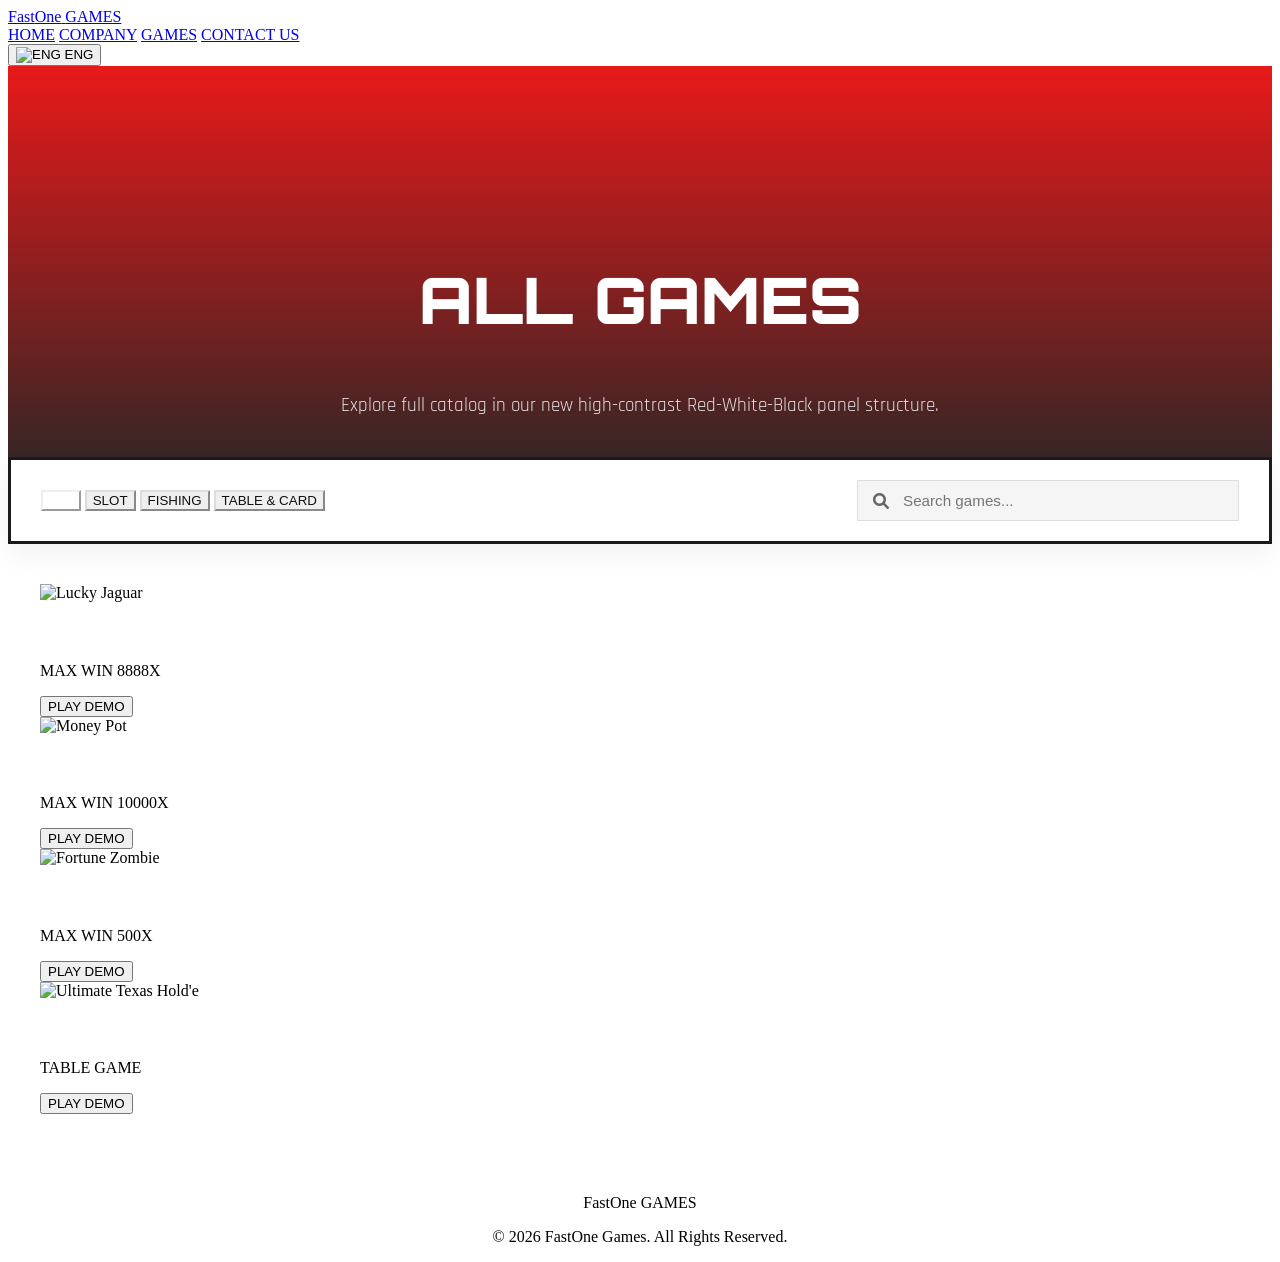
==== games_c.html @ d1d3a07a "Create games_c.html" ====
<!DOCTYPE html>
<html lang="en">
<head>
    <meta charset="UTF-8">
    <meta name="viewport" content="width=device-width, initial-scale=1.0">
    <title>Fastone Games - ALL GAMES | Red-Black-White Edition</title>
    <!-- Fonts -->
    <link rel="preconnect" href="https://fonts.googleapis.com">
    <link rel="preconnect" href="https://fonts.gstatic.com" crossorigin>
    <link href="https://fonts.googleapis.com/css2?family=Orbitron:wght@700;900&family=Rajdhani:wght@500;600;700&display=swap" rel="stylesheet">
    <!-- Style reference -->
    <link rel="stylesheet" href="styles_c.css">
    <link rel="stylesheet" href="https://cdnjs.cloudflare.com/ajax/libs/font-awesome/6.0.0/css/all.min.css">
    <style>
        /* Catalog Page Overrides - matching White-Red-Black theme */
        .catalog-hero {
            padding: 140px 0 60px;
            background: linear-gradient(to bottom, rgba(230,0,0,0.9), rgba(0,0,0,0.85)), url('https://images.unsplash.com/photo-1541562232579-512a21360020?q=80&w=1600') center/cover;
            mix-blend-mode: multiply;
            text-align: center; color: #fff;
            position: relative;
        }
        .catalog-hero h1 { font-size: 4rem; font-family: 'Orbitron', sans-serif; font-weight: 900; }
        
        .catalog-toolbar {
            max-width: 1200px; margin: -40px auto 40px; padding: 20px 30px;
            background: #ffffff; border: 3px solid #1a1a1a;
            display: flex; justify-content: space-between; align-items: center; gap: 20px;
            box-shadow: 0 10px 30px rgba(0,0,0,0.06);
            position: relative; z-index: 10;
        }

        .category-tabs .tab-btn { color: #111; border-color: #ddd; }
        .category-tabs .tab-btn:hover, .category-tabs .tab-btn.active { background: var(--accent-red); color: #fff; border-color: var(--accent-red); }

        .search-box {
            display: flex; align-items: center; background: #f5f5f5;
            border: 1px solid #ddd; padding: 10px 15px; width: 350px;
        }
        .search-box i { color: #666; margin-right: 12px; }
        .search-box input { background: transparent; border: none; font-size: 0.95rem; width: 100%; outline: none; }

        .catalog-grid-wrapper { max-width: 1200px; margin: 0 auto 80px; padding: 0 20px; }
        .game-card { border-color: #eee; background: #fff; }
        .game-card:hover { border-color: var(--accent-red); }
        .card-overlay h3 { color: #fff; }
    </style>
</head>
<body>

    <!-- 1. Navbar -->
    <header class="navbar">
        <a href="index_c.html#home" class="logo">
            <span>Fast</span><span class="text-red">One</span>
            <span class="games-badge">GAMES</span>
        </a>
        <nav class="nav-links">
            <a href="index_c.html#home">HOME</a>
            <a href="index_c.html#about">COMPANY</a>
            <a href="#" class="active">GAMES</a>
            <a href="index_c.html#contact">CONTACT US</a>
        </nav>
        <div class="nav-actions">
            <!-- Simple Lang Picker -->
            <div class="language-picker">
                <button class="lang-btn">
                    <img src="https://flagcdn.com/w40/gb.png" alt="ENG" class="flag-icon">
                    <span>ENG</span>
                </button>
            </div>
        </div>
    </header>

    <!-- Catalog Hero -->
    <section class="catalog-hero">
        <h1>ALL GAMES</h1>
        <p style="font-family: 'Rajdhani', sans-serif; font-size: 1.2rem; opacity: 0.85;">Explore full catalog in our new high-contrast Red-White-Black panel structure.</p>
    </section>

    <!-- Toolbar Filters -->
    <div class="catalog-toolbar">
        <div class="category-tabs" style="margin-bottom: 0;">
            <button class="tab-btn active" data-category="all">ALL</button>
            <button class="tab-btn" data-category="slots">SLOT</button>
            <button class="tab-btn" data-category="fishing">FISHING</button>
            <button class="tab-btn" data-category="table">TABLE & CARD</button>
        </div>
        <div class="search-box">
            <i class="fas fa-search"></i>
            <input type="text" id="gameSearch" placeholder="Search games...">
        </div>
    </div>

    <!-- Catalog Cards Grid -->
    <div class="catalog-grid-wrapper">
        <div class="games-grid" id="catalogGrid" style="grid-template-columns: repeat(auto-fill, minmax(240px, 1fr));">
            <!-- Card 1: Lucky Jaguar -->
            <div class="game-card" data-category="slots" data-name="lucky jaguar">
                <div class="card-inner">
                    <img src="image/Slot_Lucky Jaguar_1.png" alt="Lucky Jaguar">
                    <div class="card-overlay">
                        <h3>LUCKY JAGUAR</h3>
                        <p>MAX WIN 8888X</p>
                        <button class="btn-play">PLAY DEMO</button>
                    </div>
                </div>
            </div>

            <!-- Card 2: Money Pot -->
            <div class="game-card" data-category="slots" data-name="money pot">
                <div class="card-inner">
                    <img src="image/Slot_Money Pot_1.png" alt="Money Pot">
                    <div class="card-overlay">
                        <h3>MONEY POT</h3>
                        <p>MAX WIN 10000X</p>
                        <button class="btn-play">PLAY DEMO</button>
                    </div>
                </div>
            </div>

            <!-- Card 3: Fortune Zombie -->
            <div class="game-card" data-category="fishing" data-name="fortune zombie">
                <div class="card-inner">
                    <img src="image/Fish_FORTUNE ZOMBIE_1.png" alt="Fortune Zombie">
                    <div class="card-overlay">
                        <h3>FORTUNE ZOMBIE</h3>
                        <p>MAX WIN 500X</p>
                        <button class="btn-play">PLAY DEMO</button>
                    </div>
                </div>
            </div>

            <!-- Card 4: Ultimate Texas Hold'e -->
            <div class="game-card" data-category="table" data-name="ultimate texas hold'e">
                <div class="card-inner">
                    <img src="image/Card_Ultimate Texas Hold'e_1.png" alt="Ultimate Texas Hold'e">
                    <div class="card-overlay">
                        <h3>TEXAS HOLD'EM</h3>
                        <p>TABLE GAME</p>
                        <button class="btn-play">PLAY DEMO</button>
                    </div>
                </div>
            </div>
        </div>
    </div>

    <!-- Footer -->
    <footer class="footer">
        <div style="text-align: center;">
            <div class="footer-logo">FastOne <span style="color:var(--accent-red)">GAMES</span></div>
            <p>&copy; 2026 FastOne Games. All Rights Reserved.</p>
        </div>
    </footer>

    <!-- Script triggers for filtering inside Catalog page -->
    <script>
        document.addEventListener("DOMContentLoaded", () => {
            const searchInput = document.getElementById("gameSearch");
            const cards = document.querySelectorAll("#catalogGrid .game-card");
            const tabs = document.querySelectorAll(".catalog-toolbar .tab-btn");

            function filter() {
                const query = searchInput ? searchInput.value.toLowerCase().trim() : "";
                const activeTab = document.querySelector(".catalog-toolbar .tab-btn.active");
                const activeCategory = activeTab ? activeTab.getAttribute("data-category") : "all";

                cards.forEach(card => {
                    const name = card.getAttribute("data-name") || card.querySelector("h3").innerText.toLowerCase();
                    const cat = card.getAttribute("data-category");

                    const matchesQuery = name.includes(query);
                    const matchesCat = (activeCategory === "all" || cat === activeCategory);

                    if (matchesQuery && matchesCat) {
                        card.style.display = "block";
                    } else {
                        card.style.display = "none";
                    }
                });
            }

            if (searchInput) searchInput.addEventListener("input", filter);

            tabs.forEach(tab => {
                tab.addEventListener("click", () => {
                    tabs.forEach(t => t.classList.remove("active"));
                    tab.classList.add("active");
                    filter();
                });
            });
        });
    </script>
</body>
</html>
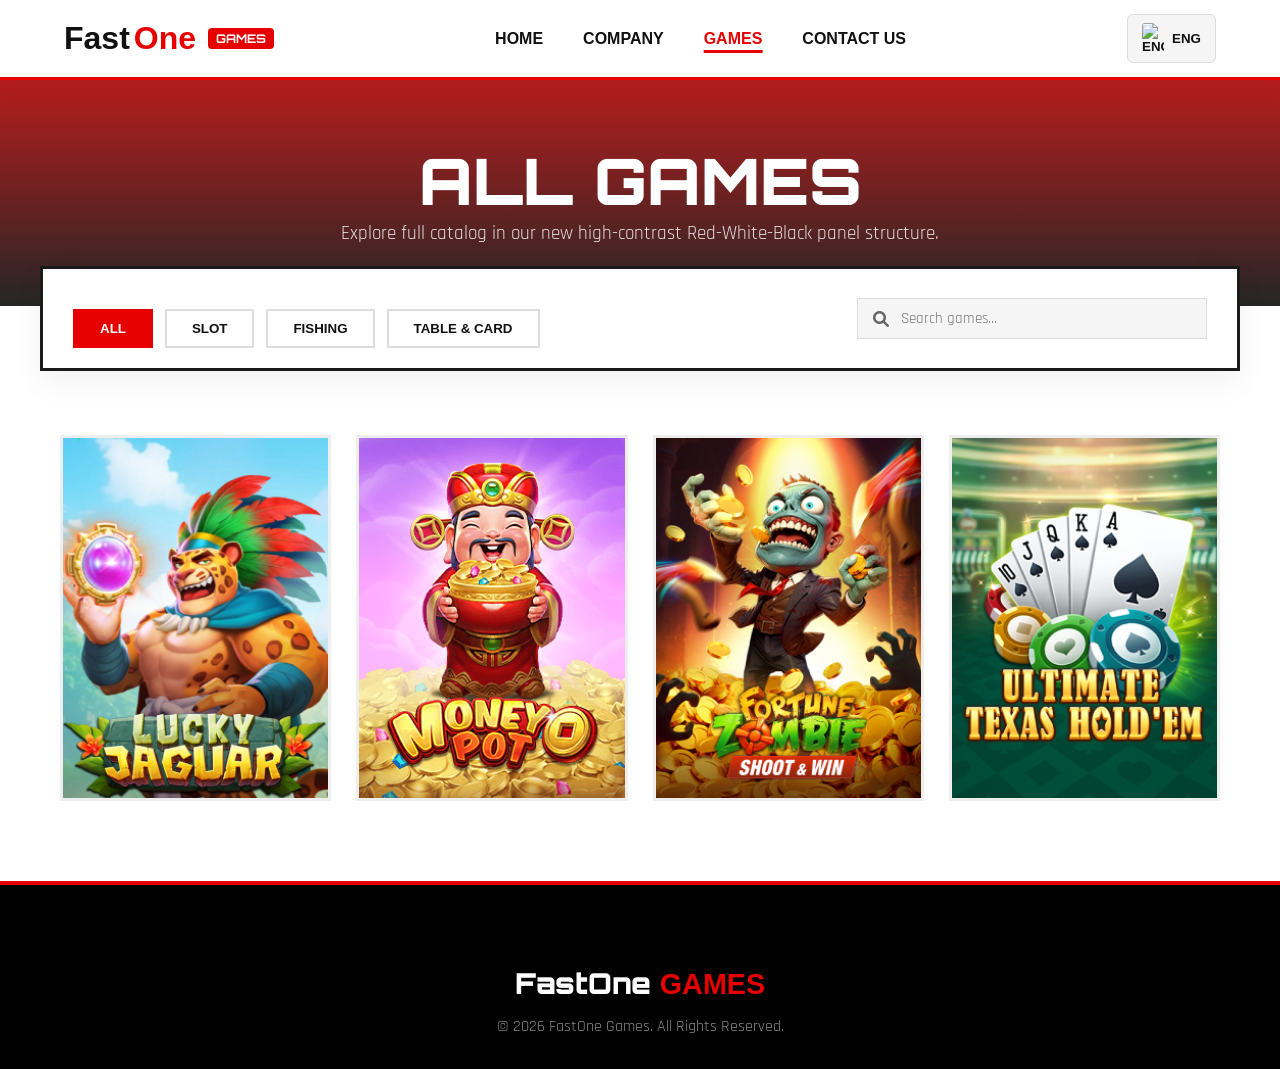
==== commit 577f08cd: "Update games_c.html" ====
--- a/games_c.html
+++ b/games_c.html
@@ -54,12 +54,12 @@
             <span>Fast</span><span class="text-red">One</span>
             <span class="games-badge">GAMES</span>
         </a>
-        <nav class="nav-links">
-            <a href="index_c.html#home">HOME</a>
-            <a href="index_c.html#about">COMPANY</a>
-            <a href="#" class="active">GAMES</a>
-            <a href="index_c.html#contact">CONTACT US</a>
-        </nav>
+       <nav class="nav-links">
+    <a href="index.html#home">HOME</a>
+    <a href="index.html#about">COMPANY</a>
+    <a href="#" class="active">GAMES</a>
+    <a href="index.html#contact">CONTACT US</a>
+</nav>
         <div class="nav-actions">
             <!-- Simple Lang Picker -->
             <div class="language-picker">
--- a/styles_c.css
+++ b/styles_c.css
@@ -0,0 +1,336 @@
+/* =========================================
+   DESIGN SYSTEM & VARIABLES (Version C)
+   ========================================= */
+:root {
+    --bg-primary: #ffffff;       /* 亮白底色 */
+    --bg-secondary: #0a0a0a;     /* 深黑黑塊 */
+    --accent-red: #e60000;       /* 飽和鮮紅 */
+    --accent-glow: rgba(230, 0, 0, 0.4);
+    
+    --text-black: #111111;
+    --text-white: #ffffff;
+    --text-muted: #666666;
+    
+    --navbar-height: 80px;
+}
+
+* {
+    margin: 0; padding: 0; box-sizing: border-box;
+    font-family: 'Rajdhani', 'Segoe UI', sans-serif;
+}
+
+body {
+    background-color: var(--bg-primary);
+    color: var(--text-black);
+    overflow-x: hidden;
+    scroll-behavior: smooth;
+}
+
+/* =========================================
+   NAVBAR (白色現代風)
+   ========================================= */
+.navbar {
+    height: var(--navbar-height);
+    display: flex; justify-content: space-between; align-items: center;
+    padding: 0 4rem; 
+    background: #ffffff;
+    border-bottom: 3px solid var(--accent-red);
+    box-shadow: 0 4px 20px rgba(0,0,0,0.05);
+    position: fixed; top: 0; left: 0; width: 100%; z-index: 1000;
+    transition: 0.3s ease;
+}
+
+.logo { 
+    display: flex; align-items: center; gap: 4px; 
+    font-family: 'Orbitron', sans-serif; font-weight: 900; font-size: 2rem; 
+    text-decoration: none; color: var(--text-black);
+}
+.logo .text-red { color: var(--accent-red); }
+.games-badge { 
+    background-color: var(--accent-red); color: #fff; 
+    font-family: 'Orbitron', sans-serif; font-weight: 700; font-size: 0.75rem; 
+    padding: 3px 8px; border-radius: 4px; margin-left: 8px; 
+}
+
+.nav-links { display: flex; gap: 2.5rem; }
+.nav-links a { 
+    color: var(--text-black); text-decoration: none; font-size: 1rem; 
+    font-weight: 700; text-transform: uppercase; transition: 0.3s; 
+    position: relative;
+}
+.nav-links a.active, .nav-links a:hover { color: var(--accent-red); }
+.nav-links a::after {
+    content: ''; position: absolute; bottom: -5px; left: 50%; width: 0; height: 3px;
+    background: var(--accent-red); transition: 0.3s ease; transform: translateX(-50%);
+}
+.nav-links a:hover::after, .nav-links a.active::after { width: 100%; }
+
+/* Language Selector */
+.nav-actions { display: flex; align-items: center; gap: 15px; }
+.lang-btn {
+    background: #f5f5f5; border: 1px solid #ddd; color: var(--text-black);
+    padding: 8px 14px; border-radius: 6px; display: flex; align-items: center; gap: 8px;
+    cursor: pointer; font-weight: 700;
+}
+.lang-btn:hover { border-color: var(--accent-red); background: #eee; }
+.flag-icon { width: 22px; border-radius: 3px; }
+
+/* =========================================
+   HERO SECTION (大膽鮮紅大視覺)
+   ========================================= */
+.hero { 
+    height: 100vh; display: flex; align-items: center; justify-content: center; 
+    position: relative; text-align: center; 
+    background: var(--accent-red); color: #fff;
+    overflow: hidden;
+}
+/* Background graphic */
+.hero-bg-grid {
+    position: absolute; top: 0; left: 0; width: 100%; height: 100%;
+    background: url('https://images.unsplash.com/photo-1541562232579-512a21360020?q=80&w=1600') center/cover;
+    mix-blend-mode: multiply; opacity: 0.3; z-index: -1;
+}
+
+.hero-content { max-width: 800px; padding: 20px; z-index: 5; }
+.badge-tag { 
+    display: inline-block; background: #000000; color: #fff; 
+    padding: 6px 16px; font-weight: 900; border-radius: 4px; 
+    font-size: 0.85rem; margin-bottom: 25px; letter-spacing: 2px;
+}
+.hero-content h1 { 
+    font-size: 6rem; font-weight: 900; margin-bottom: 20px; 
+    text-transform: uppercase; line-height: 0.9; letter-spacing: -2px;
+    text-shadow: 0 10px 30px rgba(0,0,0,0.1);
+}
+
+.hero-content p { font-size: 1.4rem; font-weight: 600; color: rgba(255,255,255,0.9); margin-bottom: 40px; }
+.hero-btns { display: flex; gap: 15px; justify-content: center; }
+
+.btn-primary { 
+    background: #111111; color: #fff; border: none; 
+    padding: 16px 45px; font-size: 1.1rem; font-weight: 700; 
+    cursor: pointer; transition: 0.3s ease; text-transform: uppercase;
+}
+.btn-primary:hover { background: #ffffff; color: var(--accent-red); transform: translateY(-3px); box-shadow: 0 10px 20px rgba(0,0,0,0.1); }
+
+/* =========================================
+   ABOUT & STATS SECTION (白底黑字)
+   ========================================= */
+.about-section { padding: 8rem 4rem; text-align: center; background: #ffffff; }
+.about-text { max-width: 800px; margin: 0 auto 5rem; }
+.about-text h2 { font-size: 3rem; font-weight: 900; margin-bottom: 15px; text-transform: uppercase; color: var(--text-black); }
+.about-text p { color: var(--text-muted); font-size: 1.2rem; line-height: 1.8; }
+
+.stats-bar-container { background: #f9f9f9; padding: 40px 0; border-top: 1px solid #eee; border-bottom: 1px solid #eee; }
+.stats-bar { display: flex; justify-content: space-around; max-width: 1000px; margin: 0 auto; }
+.stat-item { flex: 1; display: flex; flex-direction: column; align-items: center; }
+.stat-number { font-size: 3.5rem; font-weight: 900; color: var(--accent-red); display: flex; align-items: flex-start; }
+.stat-number .plus { font-size: 2.2rem; margin-top: 5px; }
+.stat-label { font-size: 0.9rem; color: #666; font-weight: 700; text-transform: uppercase; letter-spacing: 1px; }
+
+/* =========================================
+   GAMES SECTION (黑背景對比)
+   ========================================= */
+.games-section { padding: 6rem 4rem; background: #0a0a0a; color: #fff; }
+.section-title { text-align: center; margin-bottom: 3rem; }
+.section-title h2 { font-size: 3rem; font-weight: 900; letter-spacing: 2px; }
+.section-title h2 span { color: var(--accent-red); }
+
+.category-tabs { display: flex; justify-content: center; gap: 12px; margin-top: 20px; flex-wrap: wrap; }
+.tab-btn { 
+    background: transparent; border: 2px solid #333; 
+    color: #fff; padding: 10px 25px; cursor: pointer; 
+    font-weight: 700; transition: 0.3s; 
+}
+.tab-btn:hover, .tab-btn.active { background: var(--accent-red); border-color: var(--accent-red); color: #fff; }
+
+.games-grid { display: grid; grid-template-columns: repeat(auto-fill, minmax(280px, 1fr)); gap: 25px; margin-top: 4rem; }
+
+/* Card Stylings - Flat Border bold */
+.game-card { 
+    position: relative; overflow: hidden; border: 3px solid #1a1a1a; 
+    background: #111; transition: 0.3s ease-in-out;
+}
+.game-card:hover { border-color: var(--accent-red); transform: translateY(-5px); }
+
+.card-inner { width: 100%; height: 360px; position: relative; overflow: hidden; }
+.card-inner img { width: 100%; height: 100%; object-fit: cover; transition: 0.5s; }
+.game-card:hover .card-inner img { transform: scale(1.05); }
+
+.card-overlay { 
+    position: absolute; top: 0; left: 0; width: 100%; height: 100%; 
+    padding: 24px; background: rgba(0,0,0,0.8); 
+    display: flex; flex-direction: column; align-items: center; justify-content: center; 
+    opacity: 0; transition: 0.3s ease;
+}
+.game-card:hover .card-overlay { opacity: 1; }
+
+.card-overlay h3 { color: #fff; font-size: 1.5rem; font-weight: 900; margin-bottom: 8px; text-transform: uppercase; }
+.card-overlay p { color: var(--accent-red); font-weight: 700; margin-bottom: 20px; }
+
+.btn-play { 
+    background: var(--accent-red); color: #fff; border: none; 
+    padding: 12px 35px; border-radius: 0; font-weight: 800; 
+    cursor: pointer; text-transform: uppercase; transition: 0.2s;
+}
+.btn-play:hover { background: #fff; color: var(--accent-red); }
+
+/* =========================================
+   FOOTER (純黑)
+   ========================================= */
+.footer { padding: 5rem 4rem 2rem; background: #000000; color: #888; border-top: 4px solid var(--accent-red); }
+.footer-container { display: flex; justify-content: space-between; gap: 40px; }
+.footer-col h4 { color: #fff; margin-bottom: 1.5rem; font-weight: 800; font-size: 1.1rem; }
+.footer-col a { color: #888; text-decoration: none; display: block; margin-bottom: 10px; font-size: 0.95rem; transition: 0.2s; }
+.footer-col a:hover { color: var(--accent-red); }
+.footer-logo { font-size: 1.8rem; font-family: 'Orbitron', sans-serif; font-weight: 900; color: #fff; margin-bottom: 15px; }
+
+@media (max-width: 768px) {
+    .navbar { padding: 0 2rem; }
+    .hero-content h1 { font-size: 3.5rem; }
+    .stats-bar { flex-direction: column; gap: 30px; }
+    .footer-container { flex-direction: column; }
+}
+
+/* =========================================
+   DEMO OVERLAY (Red-Black-White Style)
+   ========================================= */
+.demo-overlay {
+    position: fixed; top: 0; left: 0; width: 100%; height: 100%;
+    background: #000000; z-index: 2000;
+    display: none; flex-direction: column; overflow-y: auto;
+    padding-top: 80px; /* offset for fixed back button */
+}
+.demo-overlay.active { display: flex; }
+
+.floating-back-btn {
+    position: fixed; top: 20px; left: 40px; z-index: 2100;
+    background: #111; color: #fff; border: 2px solid #333;
+    padding: 10px 25px; cursor: pointer; font-weight: 800;
+    font-family: 'Orbitron', sans-serif; transition: 0.3s;
+}
+.floating-back-btn:hover { background: var(--accent-red); border-color: var(--accent-red); }
+
+.demo-grid-container {
+    display: grid; padding: 2rem 4rem; gap: 30px;
+    grid-template-columns: 1.2fr 0.8fr;
+    grid-template-rows: auto auto;
+    max-width: 1600px; margin: 0 auto; width: 100%;
+}
+
+.grid-item { background: #111; border: 1px solid #222; padding: 25px; }
+
+/* 1. Game View */
+.item-game { grid-row: span 1; }
+.game-frame {
+    width: 100%; aspect-ratio: 16 / 9; background: #000;
+    position: relative; overflow: hidden; border: 2px solid #333;
+}
+.game-screen-mock { width: 100%; height: 100%; position: relative; }
+.game-banner { width: 100%; height: 100%; object-fit: cover; opacity: 0.6; }
+
+.game-controls-overlay {
+    position: absolute; top: 0; left: 0; width: 100%; height: 100%;
+    display: flex; flex-direction: column; align-items: center; justify-content: center;
+    background: rgba(0,0,0,0.4);
+}
+.game-title-red {
+    font-family: 'Orbitron', sans-serif; font-size: 2.5rem; color: var(--accent-red);
+    margin-bottom: 20px; text-shadow: 0 0 20px rgba(230,0,0,0.5); font-weight: 900;
+}
+.btn-continue {
+    background: #fff; color: #000; border: none; padding: 12px 40px;
+    font-weight: 900; cursor: pointer; transition: 0.3s;
+}
+.btn-continue:hover { background: var(--accent-red); color: #fff; }
+
+.interactive-game-area {
+    position: absolute; top: 0; left: 0; width: 100%; height: 100%;
+    display: flex; flex-direction: column; align-items: center; justify-content: center;
+    background: #111;
+}
+.slot-machine { display: flex; gap: 15px; margin-bottom: 25px; }
+.reel {
+    width: 80px; height: 100px; background: #222; border: 2px solid #444;
+    display: flex; align-items: center; justify-content: center;
+    font-size: 3rem; color: #fff;
+}
+.btn-spin {
+    background: var(--accent-red); color: #fff; border: none; padding: 12px 50px;
+    font-weight: 900; cursor: pointer; transition: 0.2s;
+}
+.btn-spin:hover { transform: scale(1.05); background: #fff; color: var(--accent-red); }
+.win-message { margin-top: 15px; color: var(--accent-red); font-weight: 800; font-size: 1.2rem; }
+
+/* 2. Info Dashboard */
+.item-info { display: flex; flex-direction: column; gap: 20px; }
+.demo-info-grid { display: grid; grid-template-columns: 1fr 140px; gap: 20px; }
+.info-grid-contents h2 { font-family: 'Orbitron', sans-serif; font-size: 2rem; margin-bottom: 20px; color: #fff; }
+
+.dash-summary-cards { display: flex; gap: 15px; margin-bottom: 25px; }
+.summary-card {
+    flex: 1; background: #1a1a1a; padding: 15px; border-left: 4px solid var(--accent-red);
+}
+.card-label { font-size: 0.8rem; color: #888; margin-bottom: 5px; font-weight: 700; }
+.card-value { font-size: 1.2rem; color: #fff; font-weight: 800; }
+
+.specs-table { display: flex; flex-direction: column; gap: 8px; }
+.spec-row { display: flex; border-bottom: 1px solid #222; padding: 8px 0; }
+.spec-label { width: 140px; color: var(--accent-red); font-weight: 700; font-size: 0.9rem; }
+.spec-value { flex: 1; color: #ccc; font-size: 0.9rem; }
+
+.info-grid-image img { width: 100%; border-radius: 8px; border: 1px solid #333; }
+
+.lang-support-box { background: #1a1a1a; padding: 15px; margin-top: auto; }
+.lang-label { font-size: 0.85rem; color: #888; margin-bottom: 10px; font-weight: 700; }
+.lang-flags { display: flex; gap: 10px; flex-wrap: wrap; }
+.lang-flags img { width: 24px; height: 24px; border-radius: 50%; object-fit: cover; }
+
+/* 3. Video & Gallery */
+.dash-title { font-family: 'Orbitron', sans-serif; font-size: 1rem; color: #fff; margin-bottom: 20px; border-left: 3px solid var(--accent-red); padding-left: 10px; }
+.video-container { aspect-ratio: 16 / 9; background: #000; display: flex; align-items: center; justify-content: center; }
+.video-placeholder { width: 100%; height: 100%; background: #111; display: flex; align-items: center; justify-content: center; }
+.btn-play-youtube {
+    background: var(--accent-red); width: 60px; height: 40px; border: none; border-radius: 8px;
+    position: relative; cursor: pointer;
+}
+.btn-play-youtube::after {
+    content: ''; position: absolute; top: 50%; left: 55%; transform: translate(-50%, -50%);
+    border-style: solid; border-width: 8px 0 8px 12px; border-color: transparent transparent transparent #fff;
+}
+
+.gallery-grid { display: grid; grid-template-columns: repeat(2, 1fr); gap: 10px; }
+.gallery-item { aspect-ratio: 4 / 3; background: #222; cursor: pointer; overflow: hidden; border: 1px solid #333; }
+.gallery-item img { width: 100%; height: 100%; object-fit: cover; transition: 0.3s; }
+.gallery-item:hover img { transform: scale(1.1); filter: brightness(1.2); }
+
+/* Fullscreen Frame */
+.game-frame.fullscreen-frame {
+    position: fixed !important; top: 0 !important; left: 0 !important;
+    width: 100vw !important; height: 100vh !important; z-index: 3000 !important; border: none !important;
+}
+.btn-frame-fs {
+    position: absolute; top: 15px; right: 15px; background: rgba(0,0,0,0.6);
+    color: #fff; border: 1px solid #444; padding: 8px; cursor: pointer; z-index: 10;
+}
+
+/* Lightbox */
+.lightbox-overlay {
+    position: fixed; top: 0; left: 0; width: 100%; height: 100%;
+    background: rgba(0,0,0,0.95); z-index: 4000;
+    display: none; align-items: center; justify-content: center;
+}
+.lightbox-overlay.active { display: flex; }
+.lightbox-content img { max-width: 90%; max-height: 90%; border: 3px solid #fff; }
+.close-lightbox { position: absolute; top: 30px; right: 50px; color: #fff; font-size: 3rem; cursor: pointer; }
+.lightbox-prev, .lightbox-next {
+    position: absolute; top: 50%; transform: translateY(-50%);
+    background: #111; color: #fff; border: 1px solid #444; padding: 15px; cursor: pointer;
+}
+.lightbox-prev { left: 30px; }
+.lightbox-next { right: 30px; }
+
+@media (max-width: 1024px) {
+    .demo-grid-container { grid-template-columns: 1fr; padding: 2rem; }
+    .floating-back-btn { left: 20px; }
+}
